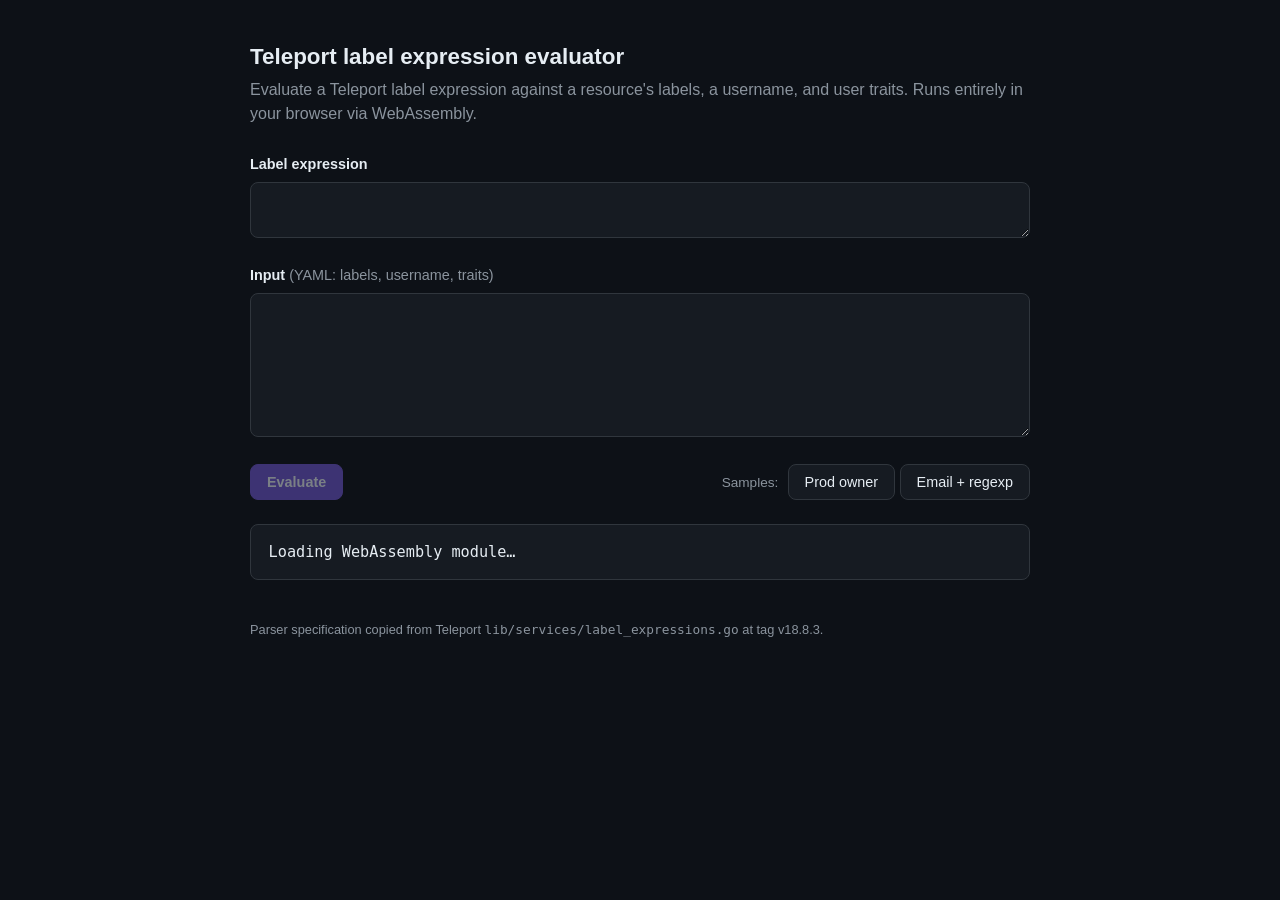
==== web/index.html @ a22112b1 "init: Add Teleport label expression evaluator Evaluate Teleport label expressions in a small standal" ====
<!DOCTYPE html>
<html lang="en">
<head>
<meta charset="utf-8">
<meta name="viewport" content="width=device-width, initial-scale=1">
<title>Teleport label expression evaluator</title>
<style>
  :root {
    --bg: #0d1117;
    --panel: #161b22;
    --border: #30363d;
    --text: #e6edf3;
    --muted: #8b949e;
    --accent: #6e56cf;
    --ok: #3fb950;
    --err: #f85149;
    --mono: ui-monospace, SFMono-Regular, "SF Mono", Menlo, monospace;
  }
  * { box-sizing: border-box; }
  body {
    margin: 0;
    background: var(--bg);
    color: var(--text);
    font-family: -apple-system, BlinkMacSystemFont, "Segoe UI", sans-serif;
    line-height: 1.5;
  }
  main {
    max-width: 820px;
    margin: 0 auto;
    padding: 2.5rem 1.25rem 4rem;
  }
  h1 { font-size: 1.4rem; margin: 0 0 0.25rem; }
  p.lede { color: var(--muted); margin: 0 0 1.75rem; }
  label {
    display: block;
    font-weight: 600;
    margin: 0 0 0.4rem;
    font-size: 0.9rem;
  }
  label .hint { font-weight: 400; color: var(--muted); }
  .field { margin-bottom: 1.25rem; }
  textarea, input[type=text] {
    width: 100%;
    background: var(--panel);
    color: var(--text);
    border: 1px solid var(--border);
    border-radius: 8px;
    padding: 0.7rem 0.85rem;
    font-family: var(--mono);
    font-size: 0.9rem;
    resize: vertical;
  }
  textarea:focus, input:focus { outline: none; border-color: var(--accent); }
  #expr { min-height: 2.6rem; }
  #input { min-height: 9rem; }
  .row { display: flex; gap: 0.6rem; align-items: center; flex-wrap: wrap; }
  button {
    border: 1px solid var(--border);
    background: var(--panel);
    color: var(--text);
    border-radius: 8px;
    padding: 0.55rem 1rem;
    font-size: 0.9rem;
    cursor: pointer;
  }
  button:hover { border-color: var(--accent); }
  button.primary {
    background: var(--accent);
    border-color: var(--accent);
    font-weight: 600;
  }
  button:disabled { opacity: 0.5; cursor: default; }
  .samples { margin-left: auto; }
  .samples span { color: var(--muted); font-size: 0.85rem; margin-right: 0.3rem; }
  #result {
    margin-top: 1.5rem;
    border: 1px solid var(--border);
    border-radius: 8px;
    background: var(--panel);
    padding: 1rem 1.1rem;
    font-family: var(--mono);
    font-size: 0.95rem;
    min-height: 3rem;
    white-space: pre-wrap;
    word-break: break-word;
  }
  #result.match { border-color: var(--ok); }
  #result.nomatch { border-color: var(--muted); }
  #result.error { border-color: var(--err); }
  .verdict { font-weight: 700; }
  .verdict.match { color: var(--ok); }
  .verdict.nomatch { color: var(--muted); }
  .verdict.error { color: var(--err); }
  footer { color: var(--muted); font-size: 0.8rem; margin-top: 2.5rem; }
  footer a { color: var(--accent); }
</style>
</head>
<body>
<main>
  <h1>Teleport label expression evaluator</h1>
  <p class="lede">
    Evaluate a Teleport label expression against a resource's labels, a
    username, and user traits. Runs entirely in your browser via WebAssembly.
  </p>

  <div class="field">
    <label for="expr">Label expression</label>
    <textarea id="expr" spellcheck="false"></textarea>
  </div>

  <div class="field">
    <label for="input">
      Input <span class="hint">(YAML: labels, username, traits)</span>
    </label>
    <textarea id="input" spellcheck="false"></textarea>
  </div>

  <div class="row">
    <button id="evaluate" class="primary" disabled>Evaluate</button>
    <span class="samples">
      <span>Samples:</span>
      <button id="sample1" type="button">Prod owner</button>
      <button id="sample2" type="button">Email + regexp</button>
    </span>
  </div>

  <div id="result" aria-live="polite">Loading WebAssembly module&hellip;</div>

  <footer>
    Parser specification copied from Teleport
    <code>lib/services/label_expressions.go</code> at tag v18.8.3.
  </footer>
</main>

<script src="wasm_exec.js"></script>
<script src="app.js"></script>
</body>
</html>
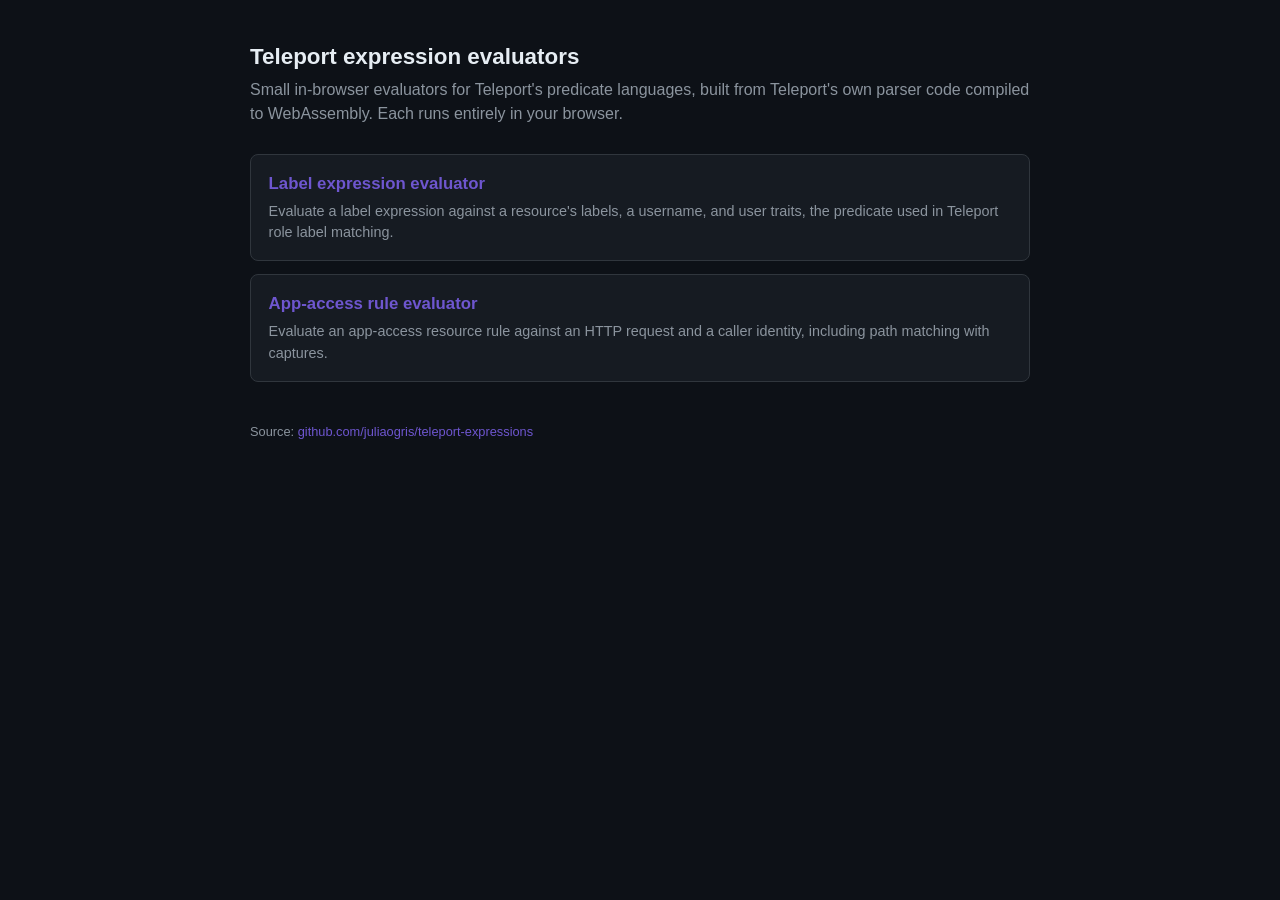
==== commit 498efb41: "web: Add app-access evaluator and Pages deploy Serve each evaluator on its own route: the label expr" ====
--- a/web/index.html
+++ b/web/index.html
@@ -3,136 +3,39 @@
 <head>
 <meta charset="utf-8">
 <meta name="viewport" content="width=device-width, initial-scale=1">
-<title>Teleport label expression evaluator</title>
-<style>
-  :root {
-    --bg: #0d1117;
-    --panel: #161b22;
-    --border: #30363d;
-    --text: #e6edf3;
-    --muted: #8b949e;
-    --accent: #6e56cf;
-    --ok: #3fb950;
-    --err: #f85149;
-    --mono: ui-monospace, SFMono-Regular, "SF Mono", Menlo, monospace;
-  }
-  * { box-sizing: border-box; }
-  body {
-    margin: 0;
-    background: var(--bg);
-    color: var(--text);
-    font-family: -apple-system, BlinkMacSystemFont, "Segoe UI", sans-serif;
-    line-height: 1.5;
-  }
-  main {
-    max-width: 820px;
-    margin: 0 auto;
-    padding: 2.5rem 1.25rem 4rem;
-  }
-  h1 { font-size: 1.4rem; margin: 0 0 0.25rem; }
-  p.lede { color: var(--muted); margin: 0 0 1.75rem; }
-  label {
-    display: block;
-    font-weight: 600;
-    margin: 0 0 0.4rem;
-    font-size: 0.9rem;
-  }
-  label .hint { font-weight: 400; color: var(--muted); }
-  .field { margin-bottom: 1.25rem; }
-  textarea, input[type=text] {
-    width: 100%;
-    background: var(--panel);
-    color: var(--text);
-    border: 1px solid var(--border);
-    border-radius: 8px;
-    padding: 0.7rem 0.85rem;
-    font-family: var(--mono);
-    font-size: 0.9rem;
-    resize: vertical;
-  }
-  textarea:focus, input:focus { outline: none; border-color: var(--accent); }
-  #expr { min-height: 2.6rem; }
-  #input { min-height: 9rem; }
-  .row { display: flex; gap: 0.6rem; align-items: center; flex-wrap: wrap; }
-  button {
-    border: 1px solid var(--border);
-    background: var(--panel);
-    color: var(--text);
-    border-radius: 8px;
-    padding: 0.55rem 1rem;
-    font-size: 0.9rem;
-    cursor: pointer;
-  }
-  button:hover { border-color: var(--accent); }
-  button.primary {
-    background: var(--accent);
-    border-color: var(--accent);
-    font-weight: 600;
-  }
-  button:disabled { opacity: 0.5; cursor: default; }
-  .samples { margin-left: auto; }
-  .samples span { color: var(--muted); font-size: 0.85rem; margin-right: 0.3rem; }
-  #result {
-    margin-top: 1.5rem;
-    border: 1px solid var(--border);
-    border-radius: 8px;
-    background: var(--panel);
-    padding: 1rem 1.1rem;
-    font-family: var(--mono);
-    font-size: 0.95rem;
-    min-height: 3rem;
-    white-space: pre-wrap;
-    word-break: break-word;
-  }
-  #result.match { border-color: var(--ok); }
-  #result.nomatch { border-color: var(--muted); }
-  #result.error { border-color: var(--err); }
-  .verdict { font-weight: 700; }
-  .verdict.match { color: var(--ok); }
-  .verdict.nomatch { color: var(--muted); }
-  .verdict.error { color: var(--err); }
-  footer { color: var(--muted); font-size: 0.8rem; margin-top: 2.5rem; }
-  footer a { color: var(--accent); }
-</style>
+<title>Teleport expression evaluators</title>
+<link rel="stylesheet" href="style.css">
 </head>
 <body>
 <main>
-  <h1>Teleport label expression evaluator</h1>
+  <h1>Teleport expression evaluators</h1>
   <p class="lede">
-    Evaluate a Teleport label expression against a resource's labels, a
-    username, and user traits. Runs entirely in your browser via WebAssembly.
+    Small in-browser evaluators for Teleport's predicate languages, built from
+    Teleport's own parser code compiled to WebAssembly. Each runs entirely in
+    your browser.
   </p>
 
-  <div class="field">
-    <label for="expr">Label expression</label>
-    <textarea id="expr" spellcheck="false"></textarea>
-  </div>
-
-  <div class="field">
-    <label for="input">
-      Input <span class="hint">(YAML: labels, username, traits)</span>
-    </label>
-    <textarea id="input" spellcheck="false"></textarea>
-  </div>
-
-  <div class="row">
-    <button id="evaluate" class="primary" disabled>Evaluate</button>
-    <span class="samples">
-      <span>Samples:</span>
-      <button id="sample1" type="button">Prod owner</button>
-      <button id="sample2" type="button">Email + regexp</button>
-    </span>
-  </div>
-
-  <div id="result" aria-live="polite">Loading WebAssembly module&hellip;</div>
+  <ul class="toc">
+    <li>
+      <a href="labels/">Label expression evaluator</a>
+      <p>
+        Evaluate a label expression against a resource's labels, a username,
+        and user traits, the predicate used in Teleport role label matching.
+      </p>
+    </li>
+    <li>
+      <a href="app-access/">App-access rule evaluator</a>
+      <p>
+        Evaluate an app-access resource rule against an HTTP request and a
+        caller identity, including path matching with captures.
+      </p>
+    </li>
+  </ul>
 
   <footer>
-    Parser specification copied from Teleport
-    <code>lib/services/label_expressions.go</code> at tag v18.8.3.
+    Source:
+    <a href="https://github.com/juliaogris/teleport-expressions">github.com/juliaogris/teleport-expressions</a>
   </footer>
 </main>
-
-<script src="wasm_exec.js"></script>
-<script src="app.js"></script>
 </body>
 </html>
--- a/web/style.css
+++ b/web/style.css
@@ -0,0 +1,102 @@
+:root {
+  --bg: #0d1117;
+  --panel: #161b22;
+  --border: #30363d;
+  --text: #e6edf3;
+  --muted: #8b949e;
+  --accent: #6e56cf;
+  --ok: #3fb950;
+  --err: #f85149;
+  --mono: ui-monospace, SFMono-Regular, "SF Mono", Menlo, monospace;
+}
+* { box-sizing: border-box; }
+body {
+  margin: 0;
+  background: var(--bg);
+  color: var(--text);
+  font-family: -apple-system, BlinkMacSystemFont, "Segoe UI", sans-serif;
+  line-height: 1.5;
+}
+main {
+  max-width: 820px;
+  margin: 0 auto;
+  padding: 2.5rem 1.25rem 4rem;
+}
+h1 { font-size: 1.4rem; margin: 0 0 0.25rem; }
+p.lede { color: var(--muted); margin: 0 0 1.75rem; }
+p.back { margin: 0 0 1.25rem; font-size: 0.85rem; }
+p.back a, footer a, .toc a { color: var(--accent); text-decoration: none; }
+p.back a:hover, .toc a:hover { text-decoration: underline; }
+label {
+  display: block;
+  font-weight: 600;
+  margin: 0 0 0.4rem;
+  font-size: 0.9rem;
+}
+label .hint { font-weight: 400; color: var(--muted); }
+.field { margin-bottom: 1.25rem; }
+textarea, input[type=text] {
+  width: 100%;
+  background: var(--panel);
+  color: var(--text);
+  border: 1px solid var(--border);
+  border-radius: 8px;
+  padding: 0.7rem 0.85rem;
+  font-family: var(--mono);
+  font-size: 0.9rem;
+  resize: vertical;
+}
+textarea:focus, input:focus { outline: none; border-color: var(--accent); }
+#expr, #rule { min-height: 4rem; }
+#input { min-height: 9rem; }
+.row { display: flex; gap: 0.6rem; align-items: center; flex-wrap: wrap; }
+button {
+  border: 1px solid var(--border);
+  background: var(--panel);
+  color: var(--text);
+  border-radius: 8px;
+  padding: 0.55rem 1rem;
+  font-size: 0.9rem;
+  cursor: pointer;
+}
+button:hover { border-color: var(--accent); }
+button.primary {
+  background: var(--accent);
+  border-color: var(--accent);
+  font-weight: 600;
+}
+button:disabled { opacity: 0.5; cursor: default; }
+.samples { margin-left: auto; }
+.samples span { color: var(--muted); font-size: 0.85rem; margin-right: 0.3rem; }
+#result {
+  margin-top: 1.5rem;
+  border: 1px solid var(--border);
+  border-radius: 8px;
+  background: var(--panel);
+  padding: 1rem 1.1rem;
+  font-family: var(--mono);
+  font-size: 0.95rem;
+  min-height: 3rem;
+  white-space: pre-wrap;
+  word-break: break-word;
+}
+#result.match { border-color: var(--ok); }
+#result.nomatch { border-color: var(--muted); }
+#result.error { border-color: var(--err); }
+.verdict { font-weight: 700; }
+.verdict.match { color: var(--ok); }
+.verdict.nomatch { color: var(--muted); }
+.verdict.error { color: var(--err); }
+footer { color: var(--muted); font-size: 0.8rem; margin-top: 2.5rem; }
+
+/* Table of contents on the index page. */
+.toc { list-style: none; padding: 0; margin: 1.5rem 0 0; }
+.toc li {
+  border: 1px solid var(--border);
+  border-radius: 8px;
+  background: var(--panel);
+  padding: 1rem 1.1rem;
+  margin-bottom: 0.85rem;
+}
+.toc a { font-size: 1.05rem; font-weight: 600; }
+.toc p { margin: 0.3rem 0 0; color: var(--muted); font-size: 0.9rem; }
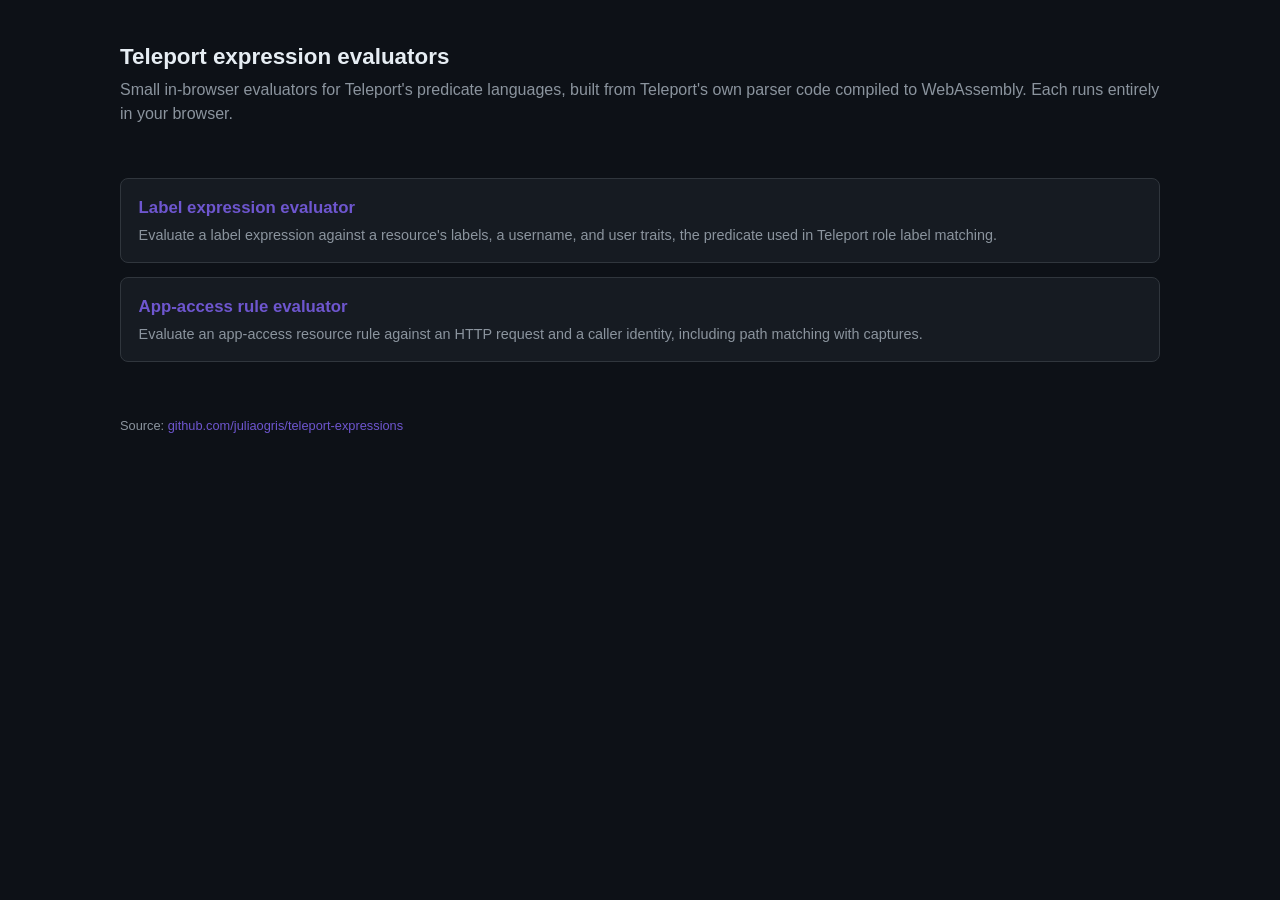
==== commit 4ecd477a: "web: Add Prettier formatting for the web sources Add a Prettier config and ignore file, fmt-web/lint" ====
--- a/web/index.html
+++ b/web/index.html
@@ -1,41 +1,44 @@
-<!DOCTYPE html>
+<!doctype html>
 <html lang="en">
-<head>
-<meta charset="utf-8">
-<meta name="viewport" content="width=device-width, initial-scale=1">
-<title>Teleport expression evaluators</title>
-<link rel="stylesheet" href="style.css">
-</head>
-<body>
-<main>
-  <h1>Teleport expression evaluators</h1>
-  <p class="lede">
-    Small in-browser evaluators for Teleport's predicate languages, built from
-    Teleport's own parser code compiled to WebAssembly. Each runs entirely in
-    your browser.
-  </p>
+  <head>
+    <meta charset="utf-8" />
+    <meta name="viewport" content="width=device-width, initial-scale=1" />
+    <title>Teleport expression evaluators</title>
+    <link rel="icon" type="image/png" href="favicon.png" />
+    <link rel="stylesheet" href="style.css" />
+  </head>
+  <body>
+    <main>
+      <h1>Teleport expression evaluators</h1>
+      <p class="lede">
+        Small in-browser evaluators for Teleport's predicate languages, built
+        from Teleport's own parser code compiled to WebAssembly. Each runs
+        entirely in your browser.
+      </p>
 
-  <ul class="toc">
-    <li>
-      <a href="labels/">Label expression evaluator</a>
-      <p>
-        Evaluate a label expression against a resource's labels, a username,
-        and user traits, the predicate used in Teleport role label matching.
-      </p>
-    </li>
-    <li>
-      <a href="app-access/">App-access rule evaluator</a>
-      <p>
-        Evaluate an app-access resource rule against an HTTP request and a
-        caller identity, including path matching with captures.
-      </p>
-    </li>
-  </ul>
+      <ul class="toc">
+        <li>
+          <a href="labels/">Label expression evaluator</a>
+          <p>
+            Evaluate a label expression against a resource's labels, a username,
+            and user traits, the predicate used in Teleport role label matching.
+          </p>
+        </li>
+        <li>
+          <a href="app-access/">App-access rule evaluator</a>
+          <p>
+            Evaluate an app-access resource rule against an HTTP request and a
+            caller identity, including path matching with captures.
+          </p>
+        </li>
+      </ul>
 
-  <footer>
-    Source:
-    <a href="https://github.com/juliaogris/teleport-expressions">github.com/juliaogris/teleport-expressions</a>
-  </footer>
-</main>
-</body>
+      <footer>
+        Source:
+        <a href="https://github.com/juliaogris/teleport-expressions"
+          >github.com/juliaogris/teleport-expressions</a
+        >
+      </footer>
+    </main>
+  </body>
 </html>
--- a/web/style.css
+++ b/web/style.css
@@ -24,9 +24,8 @@
 }
 h1 { font-size: 1.4rem; margin: 0 0 0.25rem; }
 p.lede { color: var(--muted); margin: 0 0 1.75rem; }
-p.back { margin: 0 0 1.25rem; font-size: 0.85rem; }
-p.back a, footer a, .toc a { color: var(--accent); text-decoration: none; }
-p.back a:hover, .toc a:hover { text-decoration: underline; }
+footer a, .toc a { color: var(--accent); text-decoration: none; }
+.toc a:hover { text-decoration: underline; }
 label {
   display: block;
   font-weight: 600;
@@ -47,9 +46,138 @@
   resize: vertical;
 }
 textarea:focus, input:focus { outline: none; border-color: var(--accent); }
-#expr, #rule { min-height: 4rem; }
-#input { min-height: 9rem; }
+#expr { min-height: 6rem; }
+#rule { min-height: 22rem; }
+#input { min-height: 10rem; }
+
+/* Syntax-highlight overlay: a transparent textarea layered over a <pre> that
+   mirrors its text with colored tokens. The single visible border lives on the
+   wrapper, and both children are borderless and transparent, so there is no
+   second, misaligned border and the characters line up exactly. */
+.editor {
+  position: relative;
+  border: 1px solid var(--border);
+  border-radius: 8px;
+  background: var(--panel);
+}
+.editor:focus-within { border-color: var(--accent); }
+.editor > textarea,
+.editor > .editor-hl {
+  margin: 0;
+  width: 100%;
+  box-sizing: border-box;
+  font-family: var(--mono);
+  font-size: 0.9rem;
+  line-height: 1.5;
+  padding: 0.7rem 0.85rem;
+  border: 0;
+  background: transparent;
+  white-space: pre-wrap;
+  overflow-wrap: break-word;
+  word-break: normal;
+  tab-size: 2;
+}
+.editor > .editor-hl {
+  position: absolute;
+  inset: 0;
+  color: var(--text);
+  overflow: auto;
+  pointer-events: none;
+  z-index: 0;
+}
+.editor > .editor-hl code { font: inherit; }
+.editor > textarea {
+  position: relative;
+  z-index: 1;
+  display: block;
+  color: transparent;
+  /* WebKit needs this explicitly, or the textarea's own text shows through on
+     top of the colored layer and looks like a shadow. */
+  -webkit-text-fill-color: transparent;
+  caret-color: var(--text);
+  resize: vertical;
+}
+
+/* Token colors, tuned for the dark theme. */
+.t-str { color: #7ee787; }
+.t-num { color: #79c0ff; }
+.t-bool { color: #ffa657; }
+.t-fn { color: #d2a8ff; }
+.t-ident { color: #e6edf3; }
+.t-op { color: #ff7b72; }
+.t-punct { color: #8b949e; }
+.t-key { color: #79c0ff; }
+.t-comment { color: #8b949e; font-style: italic; }
 .row { display: flex; gap: 0.6rem; align-items: center; flex-wrap: wrap; }
+.controls { margin-bottom: 1.25rem; }
+
+/* Stack the two editors, side by side once the viewport is wide enough. */
+.fields { display: flex; flex-direction: column; gap: 1.25rem; }
+.fields > .field { margin-bottom: 0; }
+@media (min-width: 52rem) {
+  /* On wide screens fit everything in the viewport with no body scroll: make
+     main a full-height column and let the editors absorb the leftover space,
+     so the input always matches app_resources and the result stays in view. */
+  main {
+    max-width: 1080px;
+    height: 100vh;
+    display: flex;
+    flex-direction: column;
+  }
+  .fields { flex-direction: row; flex: 1; min-height: 0; }
+  .fields > .field {
+    flex: 1;
+    min-width: 0;
+    display: flex;
+    flex-direction: column;
+  }
+  .fields > .field .editor { flex: 1; min-height: 0; }
+  .fields > .field .editor > textarea { height: 100%; min-height: 0; }
+  /* Widen the spacing between the control groups so the topic picker, example
+     picker, and sugared toggle are not crowded together. */
+  .controls { gap: 1.5rem; }
+}
+
+/* On very wide screens let the content keep growing, so long where clauses
+   have room and stop wrapping. */
+@media (min-width: 90rem) {
+  main { max-width: 1320px; }
+}
+@media (min-width: 130rem) {
+  main { max-width: 1760px; }
+}
+
+/* Mobile: reclaim vertical space and keep the heading on one line (tested at
+   the 375px iPhone SE width). */
+@media (max-width: 30rem) {
+  main { padding: 1.5rem 1rem 3rem; }
+  /* With the lede hidden, give the heading its own breathing room above the
+     controls. */
+  h1 { font-size: 1.1rem; margin-bottom: 1.25rem; }
+  p.lede { display: none; }
+  /* The field-label format hints wrap onto several lines on a narrow screen,
+     and the editor content already shows the YAML format, so hide them. */
+  label .hint { display: none; }
+  /* Stack the controls: each picker and the sugared toggle take a full row, so
+     the selects are not squashed. */
+  .samples { flex: 1 1 100%; }
+  .toggle { flex: 1 1 100%; }
+  /* Give the picker labels a common width so the dropdowns line up in a column
+     down the left edge, rather than each starting after its own label. */
+  .samples label { width: 4.5rem; flex: none; }
+  /* Drop the fixed widths on mobile so each select fills its row. */
+  #topic-select,
+  #sample-select {
+    width: auto;
+    flex: 1 1 auto;
+    min-width: 0;
+  }
+  /* On the final row keep the stepper at the left and Evaluate at the right.
+     The compound .row.controls beats the wider-screen .controls .stepper rule
+     that appears later in the file, which would otherwise win on a tie. */
+  .row.controls .stepper { margin-left: 0; }
+  .controls #evaluate { margin-left: auto; }
+}
 button {
   border: 1px solid var(--border);
   background: var(--panel);
@@ -66,8 +194,45 @@
   font-weight: 600;
 }
 button:disabled { opacity: 0.5; cursor: default; }
-.samples { margin-left: auto; }
-.samples span { color: var(--muted); font-size: 0.85rem; margin-right: 0.3rem; }
+.toggle {
+  margin: 0;
+  font-weight: 400;
+  color: var(--muted);
+  font-size: 0.85rem;
+  display: flex;
+  align-items: center;
+  gap: 0.35rem;
+  cursor: pointer;
+}
+.toggle input { cursor: pointer; accent-color: var(--accent); }
+.samples {
+  display: flex;
+  align-items: center;
+  gap: 0.4rem;
+  min-width: 0;
+}
+.samples label { margin: 0; font-weight: 400; color: var(--muted); font-size: 0.85rem; }
+.stepper { display: flex; gap: 0.4rem; }
+.stepper button { padding: 0.5rem 0.7rem; }
+.samples select {
+  background: var(--panel);
+  color: var(--text);
+  border: 1px solid var(--border);
+  border-radius: 8px;
+  padding: 0.5rem 0.6rem;
+  font-size: 0.9rem;
+  cursor: pointer;
+  /* Fixed widths so the controls do not jump as the selected option's text
+     changes length. A long option is truncated when closed and shown in full
+     in the open list. */
+  flex: none;
+}
+#topic-select { width: 11rem; }
+#sample-select { width: 18rem; }
+/* Push the stepper and Evaluate together to the right edge of the row, so the
+   pickers sit on the left and the actions group on the right. */
+.controls .stepper { margin-left: auto; }
+.samples select:focus { outline: none; border-color: var(--accent); }
 #result {
   margin-top: 1.5rem;
   border: 1px solid var(--border);
@@ -80,12 +245,13 @@
   white-space: pre-wrap;
   word-break: break-word;
 }
+#result.idle { color: var(--muted); }
 #result.match { border-color: var(--ok); }
-#result.nomatch { border-color: var(--muted); }
+#result.nomatch { border-color: var(--err); }
 #result.error { border-color: var(--err); }
 .verdict { font-weight: 700; }
 .verdict.match { color: var(--ok); }
-.verdict.nomatch { color: var(--muted); }
+.verdict.nomatch { color: var(--err); }
 .verdict.error { color: var(--err); }
 footer { color: var(--muted); font-size: 0.8rem; margin-top: 2.5rem; }
 
